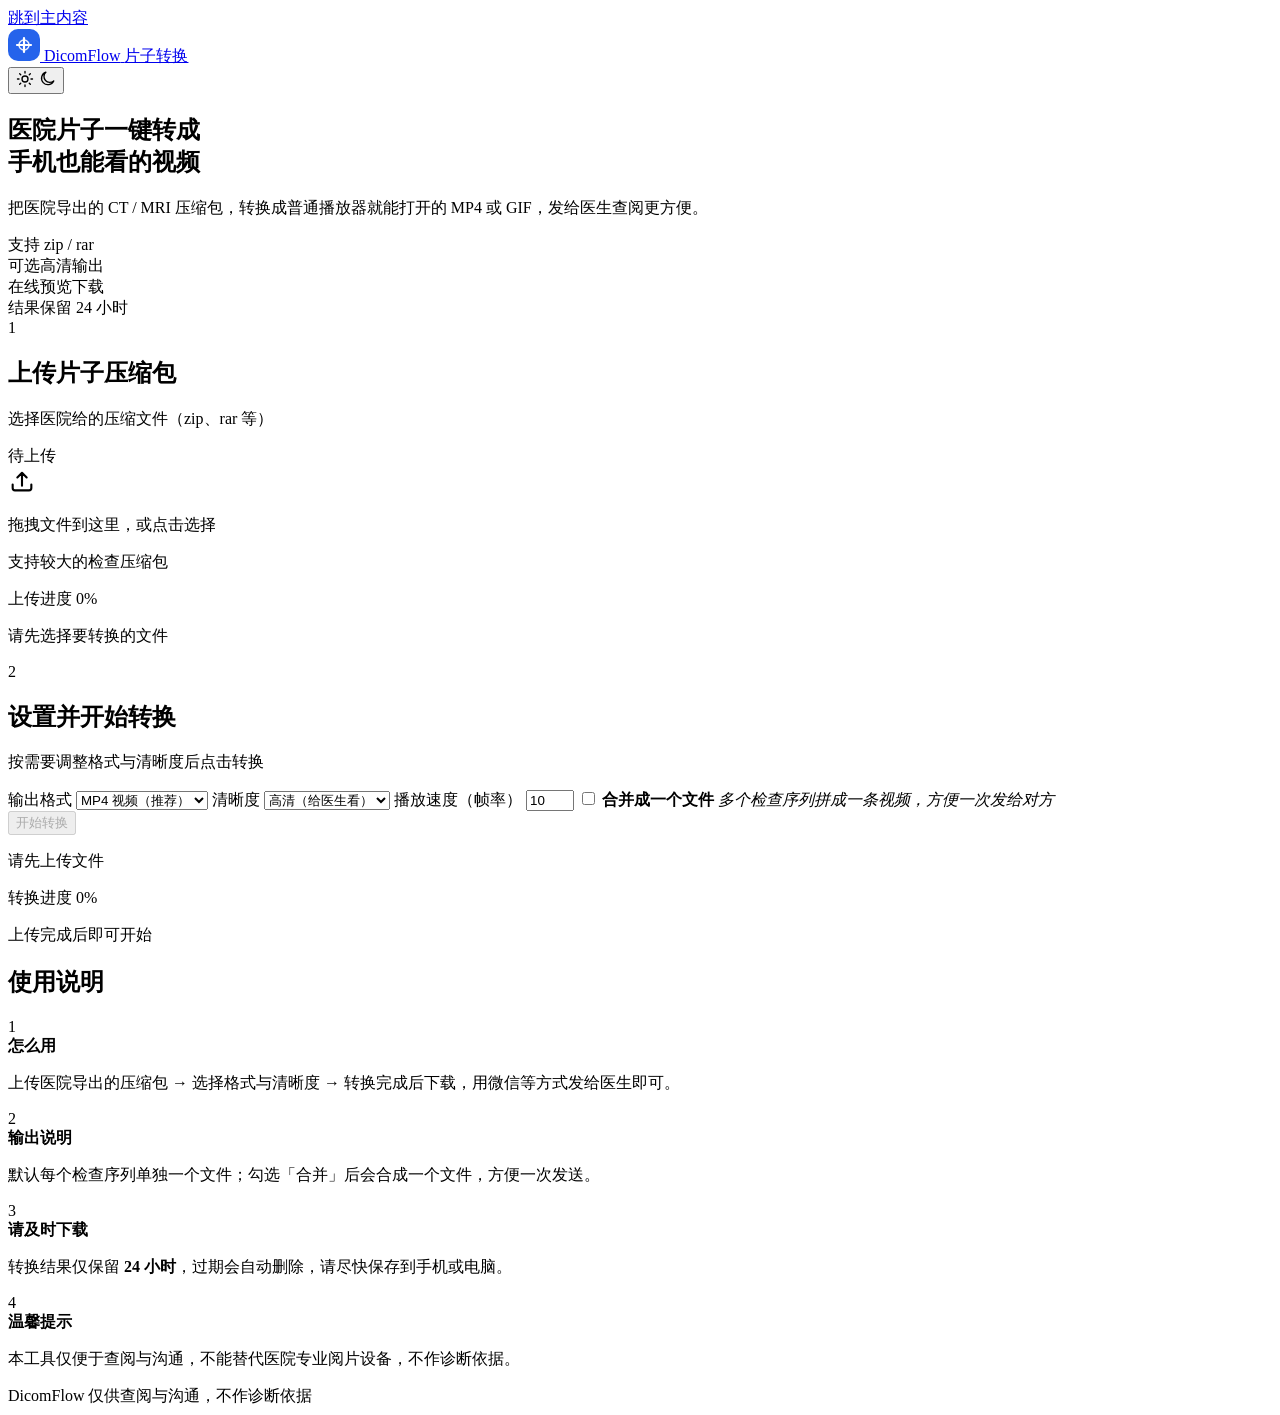
==== web/index.html @ 122155fa "Initial commit: DicomFlow DICOM to MP4/GIF converter Web UI with upload/convert split, quality and m" ====
<!DOCTYPE html>
<html lang="zh-CN" data-theme="light">
  <head>
    <meta charset="UTF-8" />
    <meta name="viewport" content="width=device-width, initial-scale=1, viewport-fit=cover" />
    <meta name="color-scheme" content="light dark" />
    <meta name="theme-color" content="#f8fafc" />
    <meta name="description" content="DicomFlow — 将医院 DICOM 压缩包转换为 MP4 / GIF，方便医生查阅" />
    <title>DicomFlow · 片子转换</title>
    <script>
      (function () {
        try {
          var t = localStorage.getItem("dicomflow-theme");
          if (!t) {
            t = window.matchMedia("(prefers-color-scheme: dark)").matches ? "dark" : "light";
          }
          document.documentElement.setAttribute("data-theme", t);
          var m = document.querySelector('meta[name="theme-color"]');
          if (m) m.setAttribute("content", t === "dark" ? "#0b0b10" : "#f8fafc");
        } catch (e) {}
      })();
    </script>
    <link rel="preconnect" href="https://fonts.googleapis.com" />
    <link rel="preconnect" href="https://fonts.gstatic.com" crossorigin />
    <link
      href="https://fonts.googleapis.com/css2?family=DM+Sans:ital,opsz,wght@0,9..40,400;0,9..40,500;0,9..40,600;0,9..40,700;1,9..40,400&family=Space+Grotesk:wght@500;600;700&display=swap"
      rel="stylesheet"
    />
    <link rel="stylesheet" href="/styles.css" />
  </head>
  <body>
    <a class="skip-link" href="#main">跳到主内容</a>

    <div class="aurora" aria-hidden="true">
      <div class="blob blob-a"></div>
      <div class="blob blob-b"></div>
      <div class="blob blob-c"></div>
    </div>

    <header class="nav">
      <div class="nav-inner">
        <a class="brand" href="/">
          <span class="brand-mark" aria-hidden="true">
            <svg width="32" height="32" viewBox="0 0 32 32" fill="none">
              <rect width="32" height="32" rx="10" fill="url(#bm)" />
              <path d="M9 16h14M16 9v14" stroke="#fff" stroke-width="2.2" stroke-linecap="round" />
              <circle cx="16" cy="16" r="5" stroke="#fff" stroke-width="1.5" opacity=".9" />
              <defs>
                <linearGradient id="bm" x1="4" y1="4" x2="28" y2="28">
                  <stop stop-color="#2563eb" />
                  <stop offset="1" stop-color="#f97316" />
                </linearGradient>
              </defs>
            </svg>
          </span>
          <span class="brand-copy">
            <span class="brand-name">DicomFlow</span>
            <span class="brand-tag">片子转换</span>
          </span>
        </a>

        <div class="nav-actions">
          <button type="button" class="icon-btn" id="theme-toggle" aria-label="切换主题" title="切换主题">
            <svg class="i-sun" width="18" height="18" viewBox="0 0 24 24" fill="none" aria-hidden="true">
              <circle cx="12" cy="12" r="4" stroke="currentColor" stroke-width="1.8" />
              <path d="M12 2v2M12 20v2M4.9 4.9l1.4 1.4M17.7 17.7l1.4 1.4M2 12h2M20 12h2M4.9 19.1l1.4-1.4M17.7 6.3l1.4-1.4" stroke="currentColor" stroke-width="1.8" stroke-linecap="round" />
            </svg>
            <svg class="i-moon" width="18" height="18" viewBox="0 0 24 24" fill="none" aria-hidden="true">
              <path d="M21 14.5A8.5 8.5 0 1110.5 3a7 7 0 0010.5 11.5z" stroke="currentColor" stroke-width="1.8" stroke-linejoin="round" />
            </svg>
          </button>
        </div>
      </div>
    </header>

    <main id="main" class="page">
      <section class="hero reveal">
        <h1>
          医院片子一键转成<br />
          <span class="grad-text">手机也能看的视频</span>
        </h1>
        <p class="hero-lead">
          把医院导出的 CT / MRI 压缩包，转换成普通播放器就能打开的 MP4 或 GIF，发给医生查阅更方便。
        </p>
        <div class="feature-row" aria-label="主要功能">
          <div class="feature-chip">支持 zip / rar</div>
          <div class="feature-chip">可选高清输出</div>
          <div class="feature-chip">在线预览下载</div>
          <div class="feature-chip">结果保留 24 小时</div>
        </div>
      </section>

      <!-- Upload -->
      <section class="glass-card reveal" style="--d: 40ms" aria-labelledby="h-upload">
        <div class="card-top">
          <div class="step-badge">1</div>
          <div class="card-titles">
            <h2 id="h-upload">上传片子压缩包</h2>
            <p>选择医院给的压缩文件（zip、rar 等）</p>
          </div>
          <span class="status-pill" id="upload-status-badge" data-state="idle">待上传</span>
        </div>

        <div class="dropzone" id="dropzone" tabindex="0" role="button" aria-describedby="drop-hint">
          <input
            id="file-input"
            type="file"
            accept=".zip,.rar,.7z,.tar,.gz,.tgz,application/zip,application/x-rar-compressed,application/octet-stream"
            hidden
          />
          <div class="drop-inner">
            <div class="drop-icon" aria-hidden="true">
              <svg width="28" height="28" viewBox="0 0 24 24" fill="none">
                <path d="M12 16V5m0 0L8 9m4-4l4 4" stroke="currentColor" stroke-width="1.8" stroke-linecap="round" stroke-linejoin="round"/>
                <path d="M4 15v3a2 2 0 002 2h12a2 2 0 002-2v-3" stroke="currentColor" stroke-width="1.8" stroke-linecap="round"/>
              </svg>
            </div>
            <p class="drop-title" id="drop-label">拖拽文件到这里，或点击选择</p>
            <p class="drop-hint" id="drop-hint">支持较大的检查压缩包</p>
          </div>
        </div>

        <div class="file-chip" id="file-chip" hidden>
          <div class="file-chip-body">
            <span class="file-name" id="file-name">—</span>
            <span class="file-size" id="file-size"></span>
          </div>
          <button type="button" class="btn btn-ghost" id="clear-file-btn">更换文件</button>
        </div>

        <div class="meter">
          <div class="meter-head">
            <span>上传进度</span>
            <span id="upload-pct">0%</span>
          </div>
          <div class="track" role="progressbar" aria-valuemin="0" aria-valuemax="100" aria-valuenow="0" aria-label="上传进度" id="upload-progress-wrap">
            <div class="fill fill-up" id="upload-progress-bar"></div>
          </div>
          <p class="meter-msg" id="upload-msg">请先选择要转换的文件</p>
        </div>
      </section>

      <!-- Convert -->
      <section class="glass-card reveal" style="--d: 80ms" aria-labelledby="h-convert">
        <div class="card-top">
          <div class="step-badge">2</div>
          <div class="card-titles">
            <h2 id="h-convert">设置并开始转换</h2>
            <p>按需要调整格式与清晰度后点击转换</p>
          </div>
        </div>

        <div class="params">
          <label class="field">
            <span class="lab">输出格式</span>
            <select id="format" class="ctl">
              <option value="mp4" selected>MP4 视频（推荐）</option>
              <option value="gif">GIF 动图</option>
            </select>
          </label>
          <label class="field">
            <span class="lab">清晰度</span>
            <select id="quality" class="ctl">
              <option value="high" selected>高清（给医生看）</option>
              <option value="medium">标准（文件更小）</option>
              <option value="low">流畅（快速预览）</option>
            </select>
          </label>
          <label class="field">
            <span class="lab">播放速度（帧率）</span>
            <input id="fps" class="ctl" type="number" min="1" max="30" value="10" inputmode="numeric" />
          </label>
          <label class="field field-check">
            <input id="merge" type="checkbox" />
            <span>
              <strong>合并成一个文件</strong>
              <em>多个检查序列拼成一条视频，方便一次发给对方</em>
            </span>
          </label>
        </div>

        <div class="actions">
          <button id="convert-btn" type="button" class="btn btn-primary" disabled>
            <span class="btn-label">开始转换</span>
            <span class="btn-spinner" aria-hidden="true"></span>
          </button>
          <p class="actions-hint" id="convert-hint">请先上传文件</p>
        </div>

        <div class="meter">
          <div class="meter-head">
            <span>转换进度</span>
            <span id="process-pct">0%</span>
          </div>
          <div class="track" role="progressbar" aria-valuemin="0" aria-valuemax="100" aria-valuenow="0" aria-label="转换进度" id="process-progress-wrap">
            <div class="fill fill-proc" id="process-progress-bar"></div>
          </div>
          <p class="meter-msg" id="process-msg" aria-live="polite">上传完成后即可开始</p>
          <p class="meter-sub" id="process-meta" hidden></p>
        </div>

        <div class="alert" id="error-box" role="alert" hidden></div>
      </section>

      <!-- Result -->
      <section class="glass-card reveal" style="--d: 120ms" id="result-panel" aria-labelledby="h-result" hidden>
        <div class="card-top">
          <div class="step-badge done">✓</div>
          <div class="card-titles">
            <h2 id="h-result">预览并下载</h2>
            <p>可先在线查看，再下载保存或转发给医生</p>
          </div>
          <button type="button" class="btn btn-secondary" id="download-btn">下载全部结果</button>
        </div>

        <div class="result-grid">
          <div class="player" id="preview-stage">
            <div class="player-empty" id="preview-empty">从右侧列表选择一条序列进行预览</div>
            <video id="preview-video" class="player-media" controls playsinline hidden></video>
            <img id="preview-image" class="player-media" alt="" hidden />
          </div>
          <div class="result-side">
            <h3>转换结果</h3>
            <ul class="file-list" id="file-list" role="listbox" aria-label="转换结果列表"></ul>
          </div>
        </div>
      </section>

      <section class="glass-card glass-muted reveal" style="--d: 160ms" aria-labelledby="h-tips">
        <h2 id="h-tips" class="tips-title">使用说明</h2>
        <div class="tips-grid">
          <div class="tip-item">
            <span class="tip-num" aria-hidden="true">1</span>
            <div>
              <strong>怎么用</strong>
              <p>上传医院导出的压缩包 → 选择格式与清晰度 → 转换完成后下载，用微信等方式发给医生即可。</p>
            </div>
          </div>
          <div class="tip-item">
            <span class="tip-num" aria-hidden="true">2</span>
            <div>
              <strong>输出说明</strong>
              <p>默认每个检查序列单独一个文件；勾选「合并」后会合成一个文件，方便一次发送。</p>
            </div>
          </div>
          <div class="tip-item">
            <span class="tip-num" aria-hidden="true">3</span>
            <div>
              <strong>请及时下载</strong>
              <p>转换结果仅保留 <strong>24 小时</strong>，过期会自动删除，请尽快保存到手机或电脑。</p>
            </div>
          </div>
          <div class="tip-item">
            <span class="tip-num" aria-hidden="true">4</span>
            <div>
              <strong>温馨提示</strong>
              <p>本工具仅便于查阅与沟通，不能替代医院专业阅片设备，不作诊断依据。</p>
            </div>
          </div>
        </div>
      </section>
    </main>

    <footer class="footer">
      <div class="footer-inner">
        <span>DicomFlow</span>
        <span class="dot" aria-hidden="true"></span>
        <span class="muted">仅供查阅与沟通，不作诊断依据</span>
      </div>
    </footer>

    <div class="auth-overlay" id="auth-overlay" hidden>
      <div class="auth-card" role="dialog" aria-modal="true" aria-labelledby="auth-title">
        <h2 id="auth-title">请输入访问密码</h2>
        <p class="auth-desc">使用本服务前需要验证，请向提供方索取访问密码。</p>
        <label class="field">
          <span class="lab">访问密码</span>
          <input
            id="auth-token-input"
            class="ctl"
            type="password"
            autocomplete="current-password"
            placeholder="请输入访问密码"
          />
        </label>
        <p class="auth-error" id="auth-error" hidden></p>
        <button type="button" class="btn btn-primary" id="auth-submit">进入</button>
      </div>
    </div>

    <script src="/app.js"></script>
  </body>
</html>
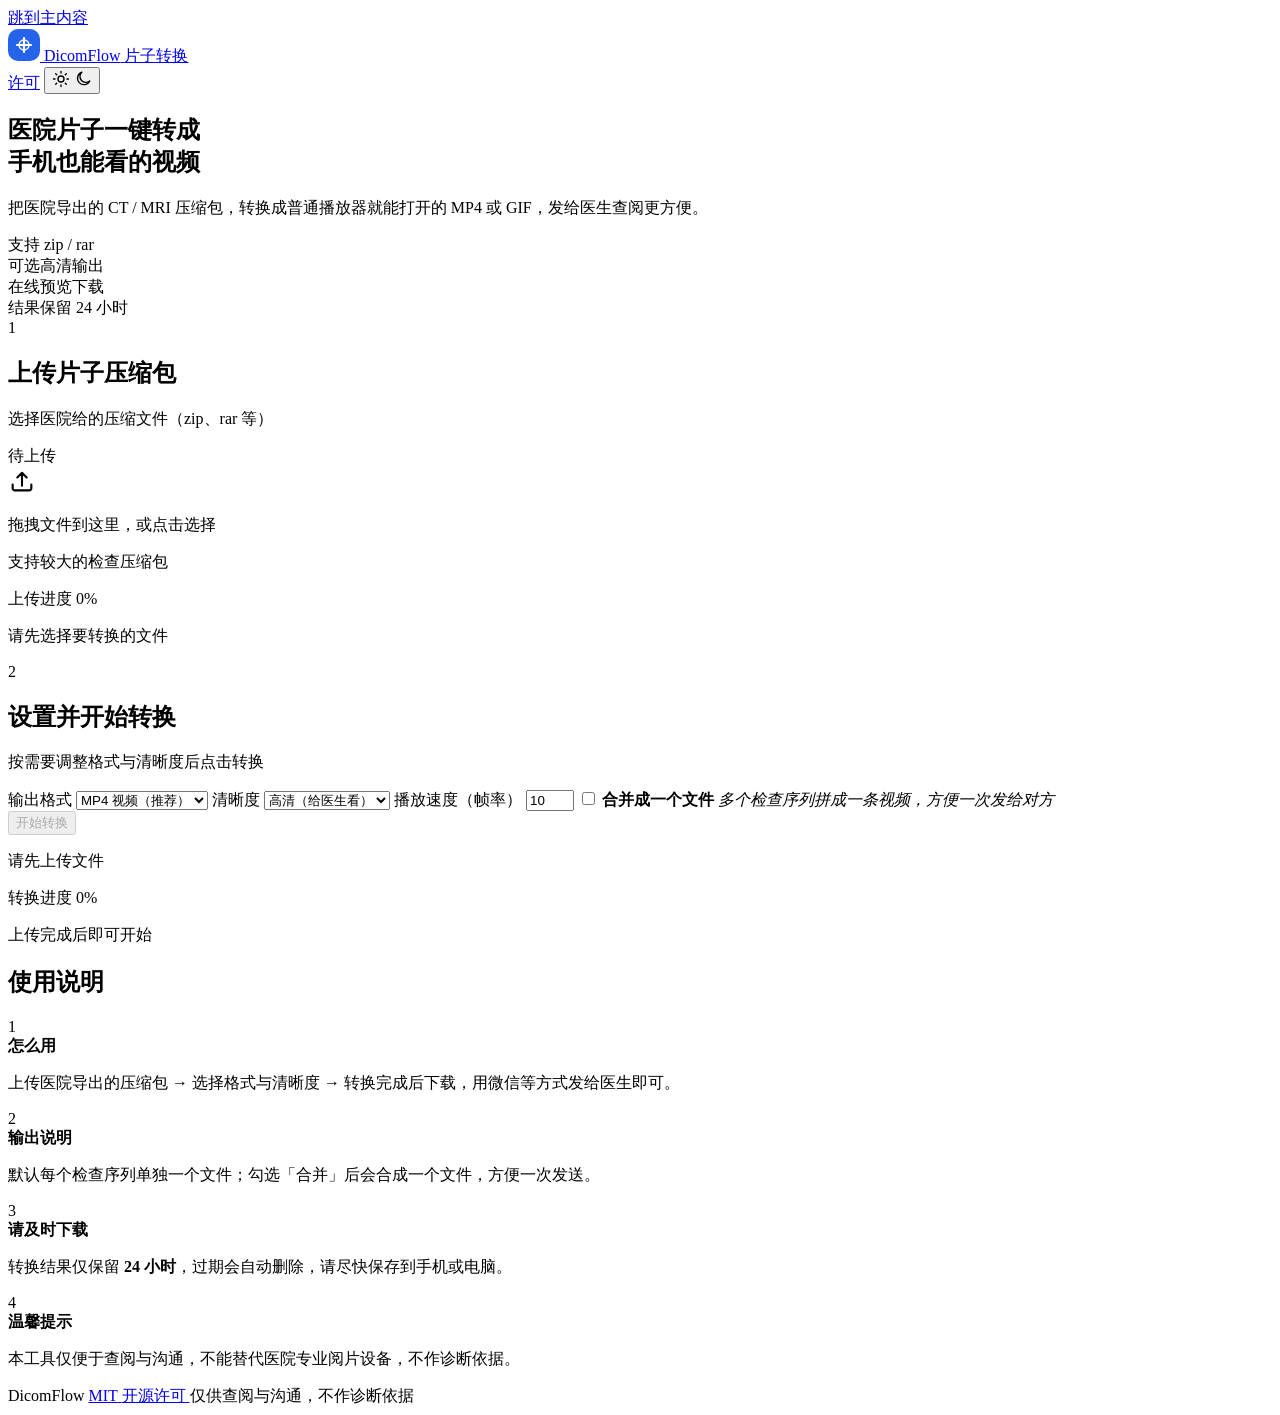
==== commit 20b0b901: "Show MIT license on the web UI with a detail page Add nav and footer links plus a themed license.htm" ====
--- a/web/index.html
+++ b/web/index.html
@@ -60,6 +60,7 @@
         </a>
 
         <div class="nav-actions">
+          <a class="nav-link" href="/license.html">许可</a>
           <button type="button" class="icon-btn" id="theme-toggle" aria-label="切换主题" title="切换主题">
             <svg class="i-sun" width="18" height="18" viewBox="0 0 24 24" fill="none" aria-hidden="true">
               <circle cx="12" cy="12" r="4" stroke="currentColor" stroke-width="1.8" />
@@ -264,6 +265,11 @@
     <footer class="footer">
       <div class="footer-inner">
         <span>DicomFlow</span>
+        <span class="dot" aria-hidden="true"></span>
+        <a class="license-link" href="/license.html" title="查看 MIT License 全文">
+          <span class="license-badge">MIT</span>
+          <span>开源许可</span>
+        </a>
         <span class="dot" aria-hidden="true"></span>
         <span class="muted">仅供查阅与沟通，不作诊断依据</span>
       </div>
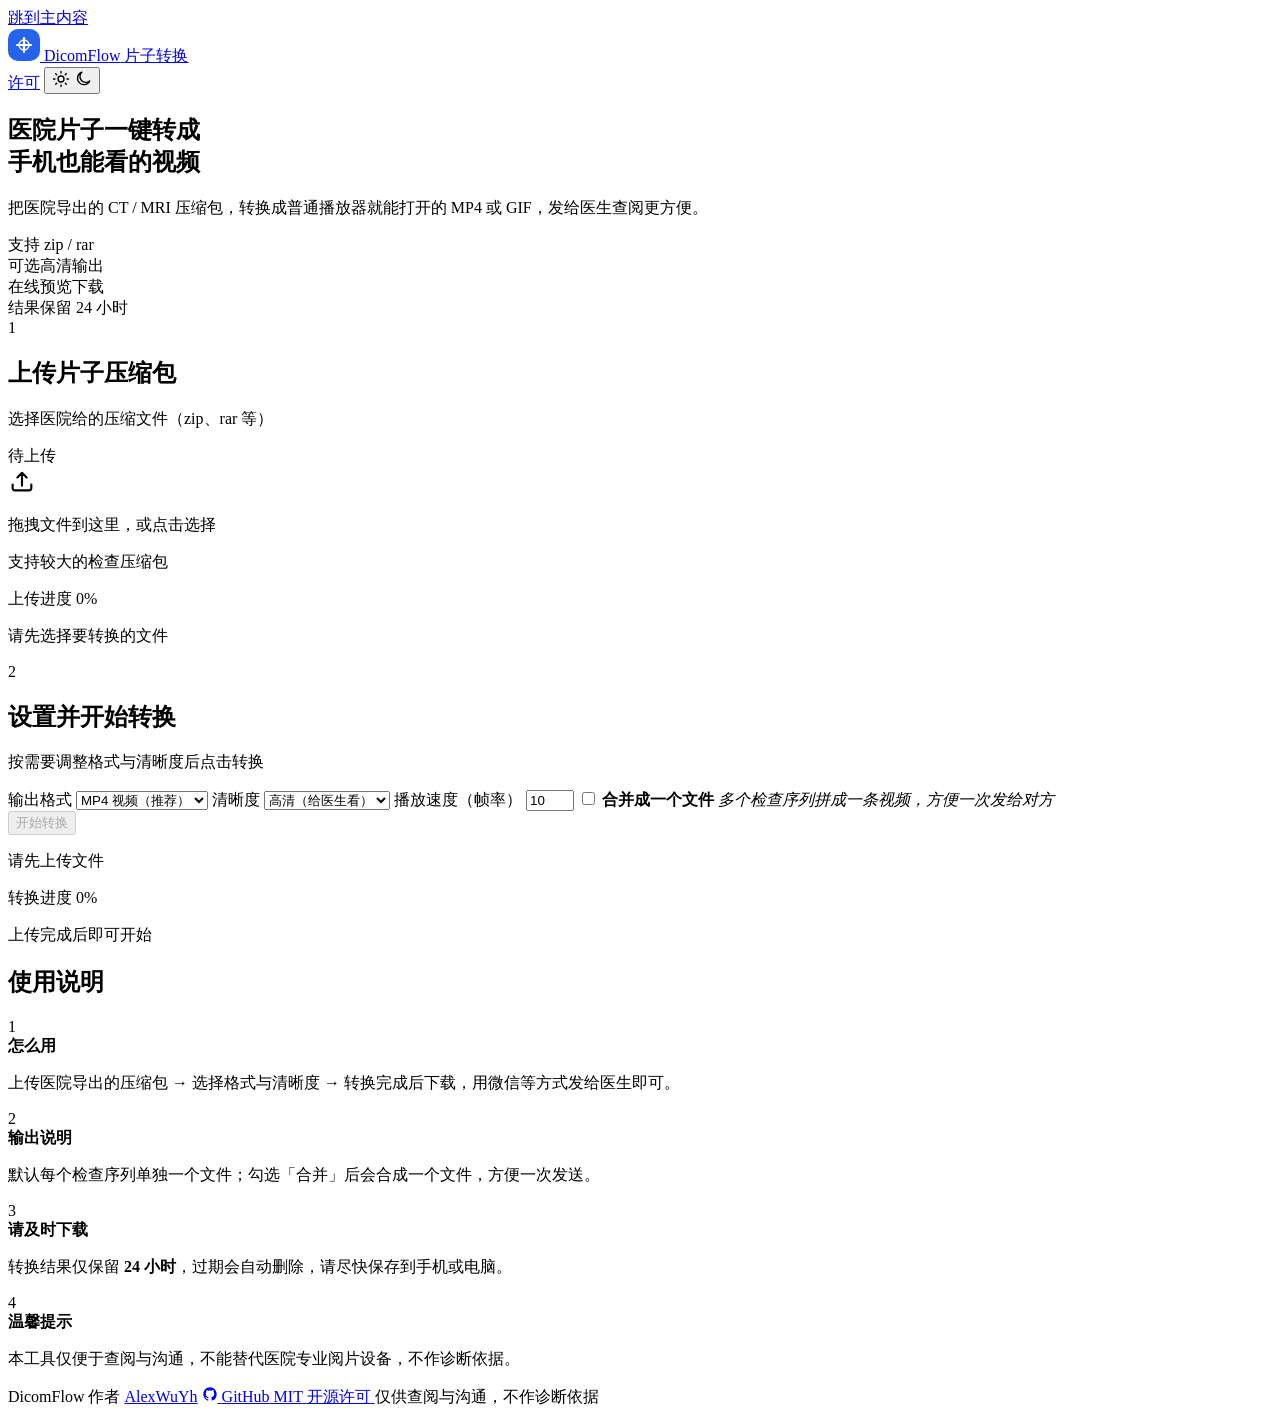
==== commit 17ba4b2a: "Add author and GitHub links to the site footer Show AlexWuYh profile and the DicomFlow repository li" ====
--- a/web/index.html
+++ b/web/index.html
@@ -266,6 +266,24 @@
       <div class="footer-inner">
         <span>DicomFlow</span>
         <span class="dot" aria-hidden="true"></span>
+        <span class="footer-author">
+          作者
+          <a href="https://github.com/AlexWuYh" target="_blank" rel="noopener noreferrer">AlexWuYh</a>
+        </span>
+        <span class="dot" aria-hidden="true"></span>
+        <a
+          class="footer-github"
+          href="https://github.com/AlexWuYh/DicomFlow"
+          target="_blank"
+          rel="noopener noreferrer"
+          title="在 GitHub 打开项目主页"
+        >
+          <svg width="16" height="16" viewBox="0 0 24 24" fill="currentColor" aria-hidden="true">
+            <path d="M12 2C6.477 2 2 6.586 2 12.253c0 4.53 2.865 8.37 6.839 9.723.5.094.682-.222.682-.493 0-.243-.009-.888-.014-1.743-2.782.618-3.369-1.372-3.369-1.372-.454-1.178-1.11-1.491-1.11-1.491-.908-.635.069-.622.069-.622 1.003.072 1.531 1.056 1.531 1.056.892 1.563 2.341 1.112 2.91.85.091-.66.35-1.112.636-1.367-2.22-.259-4.555-1.14-4.555-5.073 0-1.12.39-2.037 1.029-2.755-.103-.26-.446-1.302.098-2.714 0 0 .84-.275 2.75 1.052A9.34 9.34 0 0112 6.844c.85.004 1.705.118 2.504.346 1.909-1.327 2.747-1.052 2.747-1.052.546 1.412.203 2.454.1 2.714.64.718 1.028 1.634 1.028 2.755 0 3.943-2.339 4.811-4.566 5.065.359.317.679.942.679 1.9 0 1.371-.012 2.477-.012 2.814 0 .273.18.592.688.491A10.02 10.02 0 0022 12.253C22 6.586 17.523 2 12 2z"/>
+          </svg>
+          <span>GitHub</span>
+        </a>
+        <span class="dot" aria-hidden="true"></span>
         <a class="license-link" href="/license.html" title="查看 MIT License 全文">
           <span class="license-badge">MIT</span>
           <span>开源许可</span>
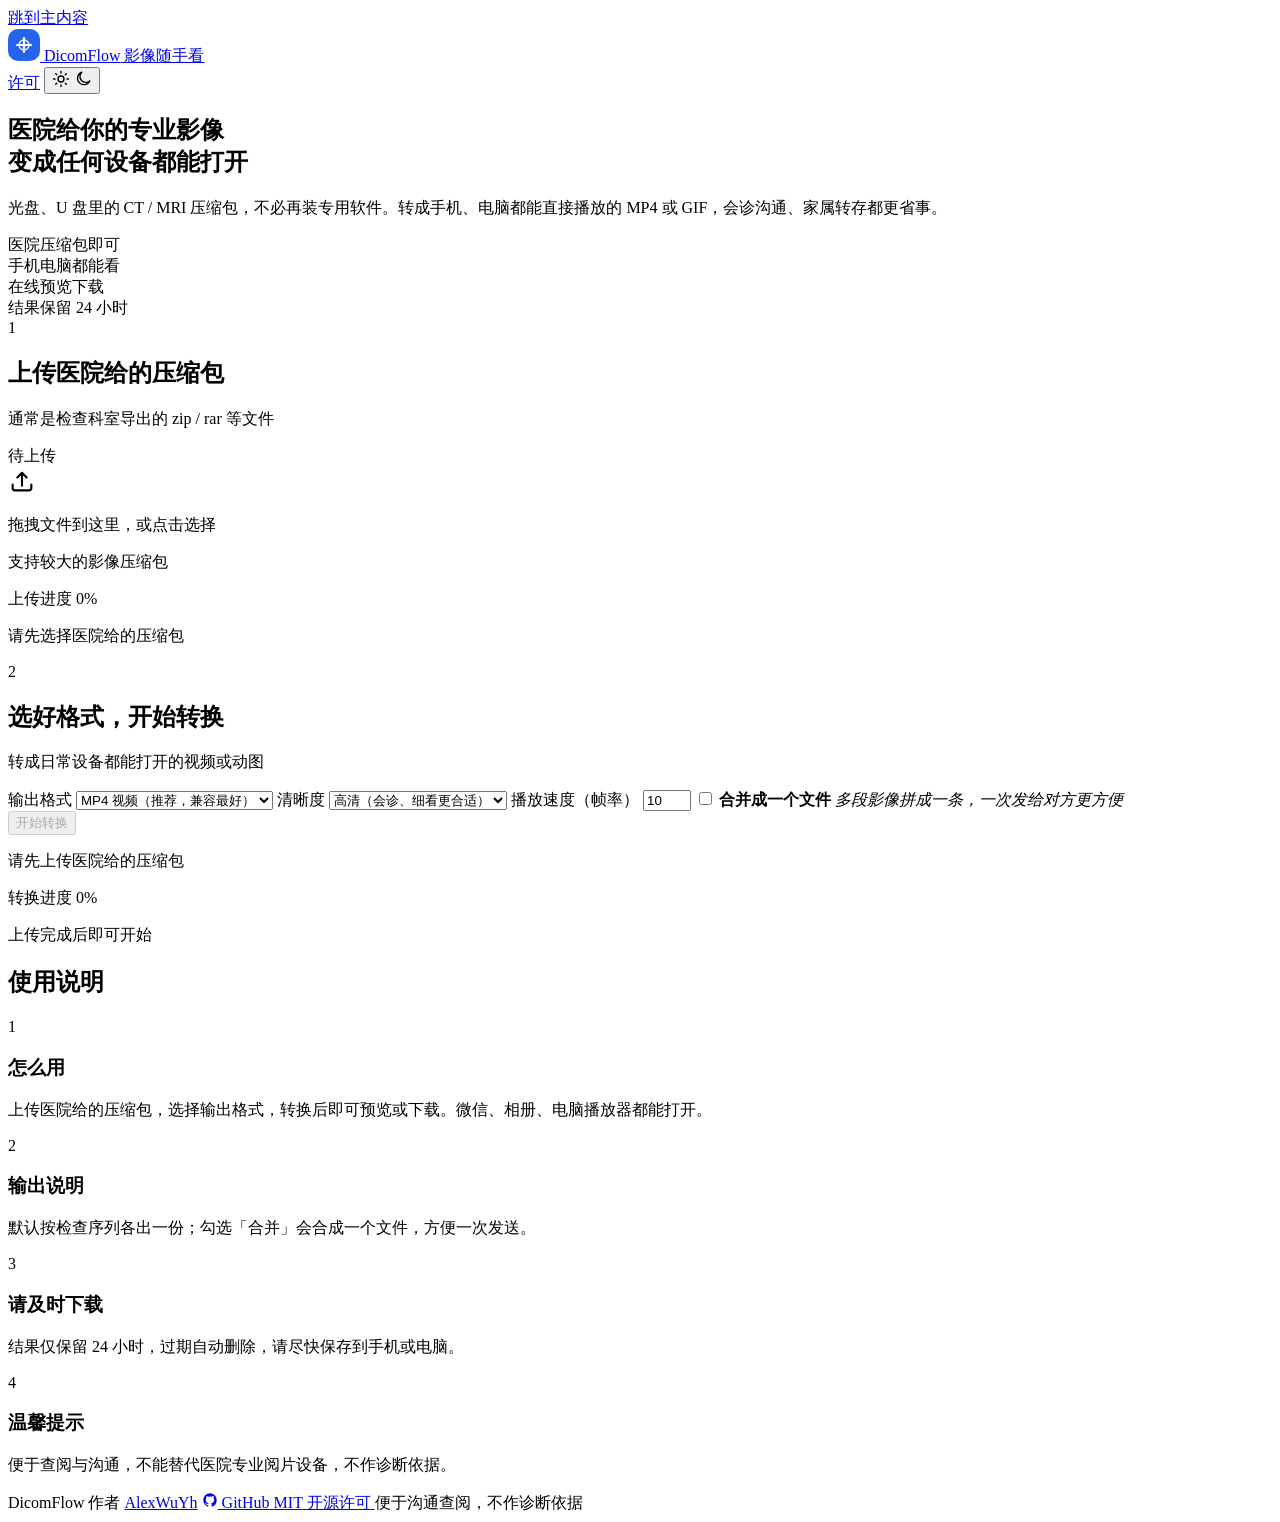
==== commit ddafe5fd: "Refresh landing copy and fix tips card typography Rewrite hero and step copy around hospital images " ====
--- a/web/index.html
+++ b/web/index.html
@@ -5,8 +5,11 @@
     <meta name="viewport" content="width=device-width, initial-scale=1, viewport-fit=cover" />
     <meta name="color-scheme" content="light dark" />
     <meta name="theme-color" content="#f8fafc" />
-    <meta name="description" content="DicomFlow — 将医院 DICOM 压缩包转换为 MP4 / GIF，方便医生查阅" />
-    <title>DicomFlow · 片子转换</title>
+    <meta name="description" content="DicomFlow — 把医院给的专业影像，转成手机、电脑都能直接打开的视频或动图" />
+    <title>DicomFlow · 专业影像随手看</title>
+    <link rel="icon" href="/favicon.ico" sizes="any" />
+    <link rel="icon" href="/favicon.svg" type="image/svg+xml" />
+    <link rel="apple-touch-icon" href="/apple-touch-icon.png" />
     <script>
       (function () {
         try {
@@ -55,7 +58,7 @@
           </span>
           <span class="brand-copy">
             <span class="brand-name">DicomFlow</span>
-            <span class="brand-tag">片子转换</span>
+            <span class="brand-tag">影像随手看</span>
           </span>
         </a>
 
@@ -77,15 +80,15 @@
     <main id="main" class="page">
       <section class="hero reveal">
         <h1>
-          医院片子一键转成<br />
-          <span class="grad-text">手机也能看的视频</span>
+          医院给你的专业影像<br />
+          <span class="grad-text">变成任何设备都能打开</span>
         </h1>
         <p class="hero-lead">
-          把医院导出的 CT / MRI 压缩包，转换成普通播放器就能打开的 MP4 或 GIF，发给医生查阅更方便。
+          光盘、U 盘里的 CT / MRI 压缩包，不必再装专用软件。转成手机、电脑都能直接播放的 MP4 或 GIF，会诊沟通、家属转存都更省事。
         </p>
         <div class="feature-row" aria-label="主要功能">
-          <div class="feature-chip">支持 zip / rar</div>
-          <div class="feature-chip">可选高清输出</div>
+          <div class="feature-chip">医院压缩包即可</div>
+          <div class="feature-chip">手机电脑都能看</div>
           <div class="feature-chip">在线预览下载</div>
           <div class="feature-chip">结果保留 24 小时</div>
         </div>
@@ -96,13 +99,30 @@
         <div class="card-top">
           <div class="step-badge">1</div>
           <div class="card-titles">
-            <h2 id="h-upload">上传片子压缩包</h2>
-            <p>选择医院给的压缩文件（zip、rar 等）</p>
+            <h2 id="h-upload">上传医院给的压缩包</h2>
+            <p>通常是检查科室导出的 zip / rar 等文件</p>
           </div>
           <span class="status-pill" id="upload-status-badge" data-state="idle">待上传</span>
         </div>
 
-        <div class="dropzone" id="dropzone" tabindex="0" role="button" aria-describedby="drop-hint">
+        <!-- Captcha first: unlocks the dropzone when enabled -->
+        <div class="captcha-wrap" id="captcha-wrap" hidden>
+          <p class="captcha-label" id="captcha-label">① 先完成人机验证</p>
+          <div
+            class="cf-turnstile"
+            id="turnstile-widget"
+            data-action="turnstile-spin-v2"
+          ></div>
+          <p class="captcha-hint" id="captcha-hint">验证通过后即可选择文件上传（多数情况自动通过）</p>
+        </div>
+
+        <div
+          class="dropzone"
+          id="dropzone"
+          tabindex="0"
+          role="button"
+          aria-describedby="drop-hint"
+        >
           <input
             id="file-input"
             type="file"
@@ -117,7 +137,7 @@
               </svg>
             </div>
             <p class="drop-title" id="drop-label">拖拽文件到这里，或点击选择</p>
-            <p class="drop-hint" id="drop-hint">支持较大的检查压缩包</p>
+            <p class="drop-hint" id="drop-hint">支持较大的影像压缩包</p>
           </div>
         </div>
 
@@ -137,7 +157,7 @@
           <div class="track" role="progressbar" aria-valuemin="0" aria-valuemax="100" aria-valuenow="0" aria-label="上传进度" id="upload-progress-wrap">
             <div class="fill fill-up" id="upload-progress-bar"></div>
           </div>
-          <p class="meter-msg" id="upload-msg">请先选择要转换的文件</p>
+          <p class="meter-msg" id="upload-msg">请先选择医院给的压缩包</p>
         </div>
       </section>
 
@@ -146,8 +166,8 @@
         <div class="card-top">
           <div class="step-badge">2</div>
           <div class="card-titles">
-            <h2 id="h-convert">设置并开始转换</h2>
-            <p>按需要调整格式与清晰度后点击转换</p>
+            <h2 id="h-convert">选好格式，开始转换</h2>
+            <p>转成日常设备都能打开的视频或动图</p>
           </div>
         </div>
 
@@ -155,15 +175,15 @@
           <label class="field">
             <span class="lab">输出格式</span>
             <select id="format" class="ctl">
-              <option value="mp4" selected>MP4 视频（推荐）</option>
-              <option value="gif">GIF 动图</option>
+              <option value="mp4" selected>MP4 视频（推荐，兼容最好）</option>
+              <option value="gif">GIF 动图（方便聊天分享）</option>
             </select>
           </label>
           <label class="field">
             <span class="lab">清晰度</span>
             <select id="quality" class="ctl">
-              <option value="high" selected>高清（给医生看）</option>
-              <option value="medium">标准（文件更小）</option>
+              <option value="high" selected>高清（会诊、细看更合适）</option>
+              <option value="medium">标准（体积更小）</option>
               <option value="low">流畅（快速预览）</option>
             </select>
           </label>
@@ -175,7 +195,7 @@
             <input id="merge" type="checkbox" />
             <span>
               <strong>合并成一个文件</strong>
-              <em>多个检查序列拼成一条视频，方便一次发给对方</em>
+              <em>多段影像拼成一条，一次发给对方更方便</em>
             </span>
           </label>
         </div>
@@ -185,7 +205,7 @@
             <span class="btn-label">开始转换</span>
             <span class="btn-spinner" aria-hidden="true"></span>
           </button>
-          <p class="actions-hint" id="convert-hint">请先上传文件</p>
+          <p class="actions-hint" id="convert-hint">请先上传医院给的压缩包</p>
         </div>
 
         <div class="meter">
@@ -209,7 +229,7 @@
           <div class="step-badge done">✓</div>
           <div class="card-titles">
             <h2 id="h-result">预览并下载</h2>
-            <p>可先在线查看，再下载保存或转发给医生</p>
+            <p>本页即可查看，也可下载到手机、电脑随时打开</p>
           </div>
           <button type="button" class="btn btn-secondary" id="download-btn">下载全部结果</button>
         </div>
@@ -221,7 +241,7 @@
             <img id="preview-image" class="player-media" alt="" hidden />
           </div>
           <div class="result-side">
-            <h3>转换结果</h3>
+            <h3>可打开的文件</h3>
             <ul class="file-list" id="file-list" role="listbox" aria-label="转换结果列表"></ul>
           </div>
         </div>
@@ -232,30 +252,30 @@
         <div class="tips-grid">
           <div class="tip-item">
             <span class="tip-num" aria-hidden="true">1</span>
-            <div>
-              <strong>怎么用</strong>
-              <p>上传医院导出的压缩包 → 选择格式与清晰度 → 转换完成后下载，用微信等方式发给医生即可。</p>
+            <div class="tip-body">
+              <h3 class="tip-heading">怎么用</h3>
+              <p>上传医院给的压缩包，选择输出格式，转换后即可预览或下载。微信、相册、电脑播放器都能打开。</p>
             </div>
           </div>
           <div class="tip-item">
             <span class="tip-num" aria-hidden="true">2</span>
-            <div>
-              <strong>输出说明</strong>
-              <p>默认每个检查序列单独一个文件；勾选「合并」后会合成一个文件，方便一次发送。</p>
+            <div class="tip-body">
+              <h3 class="tip-heading">输出说明</h3>
+              <p>默认按检查序列各出一份；勾选「合并」会合成一个文件，方便一次发送。</p>
             </div>
           </div>
           <div class="tip-item">
             <span class="tip-num" aria-hidden="true">3</span>
-            <div>
-              <strong>请及时下载</strong>
-              <p>转换结果仅保留 <strong>24 小时</strong>，过期会自动删除，请尽快保存到手机或电脑。</p>
+            <div class="tip-body">
+              <h3 class="tip-heading">请及时下载</h3>
+              <p>结果仅保留 <span class="tip-em">24 小时</span>，过期自动删除，请尽快保存到手机或电脑。</p>
             </div>
           </div>
           <div class="tip-item">
             <span class="tip-num" aria-hidden="true">4</span>
-            <div>
-              <strong>温馨提示</strong>
-              <p>本工具仅便于查阅与沟通，不能替代医院专业阅片设备，不作诊断依据。</p>
+            <div class="tip-body">
+              <h3 class="tip-heading">温馨提示</h3>
+              <p>便于查阅与沟通，不能替代医院专业阅片设备，不作诊断依据。</p>
             </div>
           </div>
         </div>
@@ -289,7 +309,7 @@
           <span>开源许可</span>
         </a>
         <span class="dot" aria-hidden="true"></span>
-        <span class="muted">仅供查阅与沟通，不作诊断依据</span>
+        <span class="muted">便于沟通查阅，不作诊断依据</span>
       </div>
     </footer>
 
